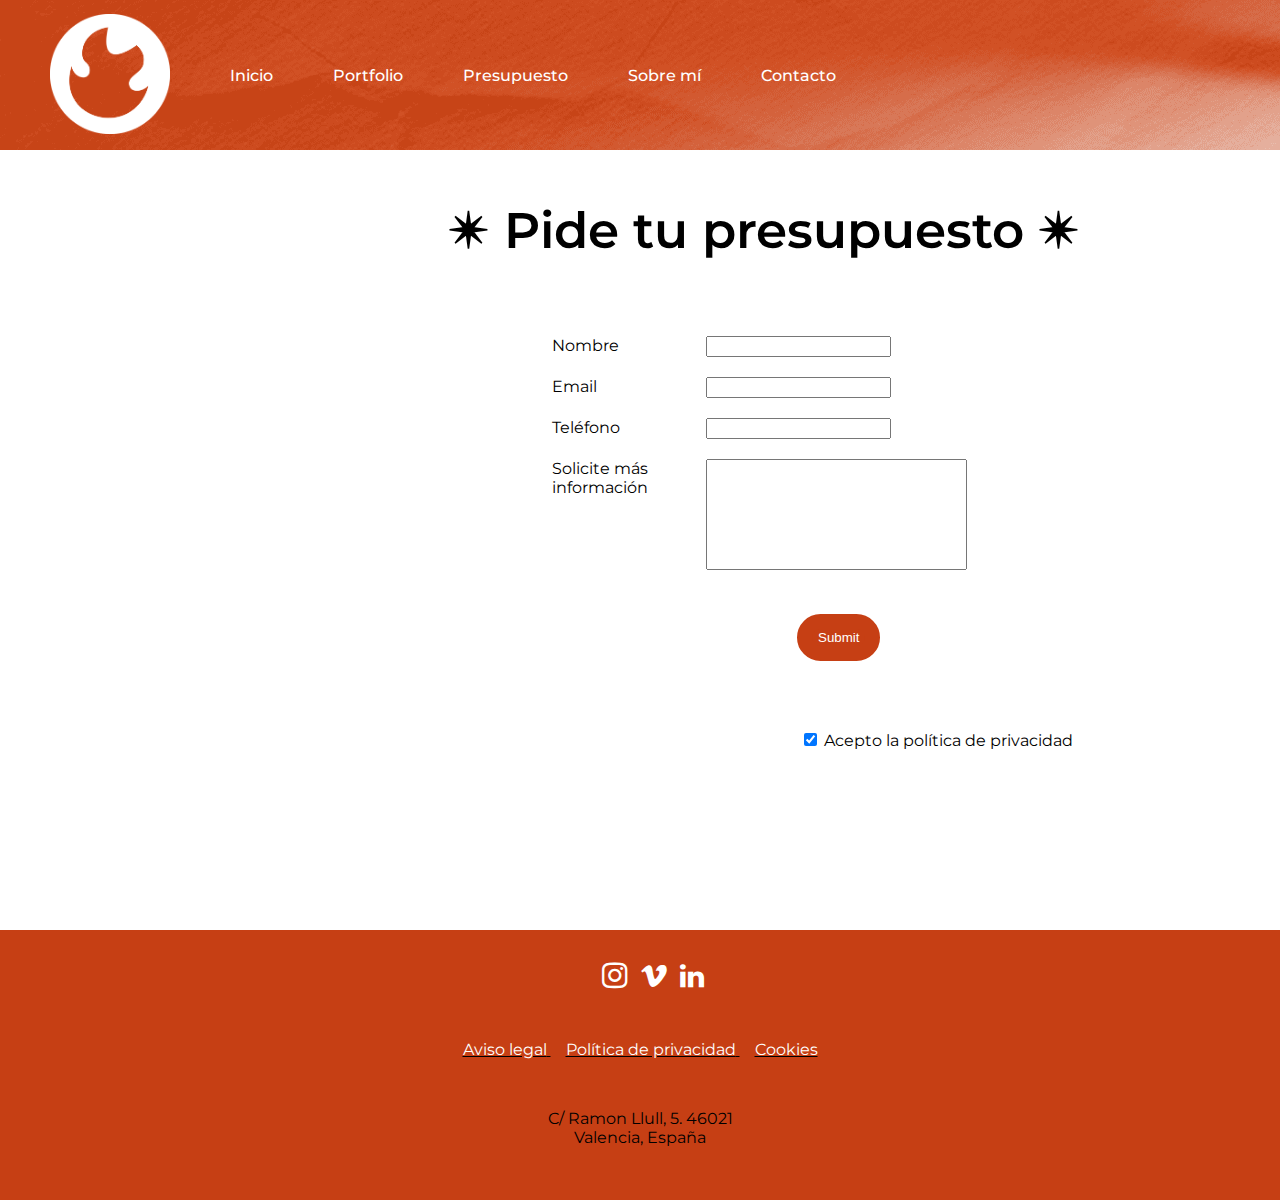
==== views/presupuesto.html @ 7780a289 "Portfolio Allumette (demo)" ====
<!DOCTYPE html>
<html lang="es">
<head>
    <meta charset="UTF-8">
    <title>Lorena Allumette</title>

    <!-- Icono en pestaña abierta-->
    <link rel="icon" href="./../assets/fire-icon-noname.png">

    <!--Fonts-->
    <link rel="preconnect" href="https://fonts.googleapis.com">
    <link rel="preconnect" href="https://fonts.gstatic.com" crossorigin>
    <link href="https://fonts.googleapis.com/css2?family=Montserrat:ital,wght@0,100..900;1,100..900&display=swap" rel="stylesheet">

    <!--icons rrss-->
    <link rel="stylesheet" href="https://cdnjs.cloudflare.com/ajax/libs/font-awesome/4.7.0/css/font-awesome.css">
    <link rel="stylesheet" type="text/css" href="./../css/estilos.css">
</head>

<body>
    <!--Encabezado-->
    <header>
        <div id="banner"></div>
        <div id="logo"></div>

        <!--Barra de navegación-->
        <div id="navbar">
            <div class="navbar-buttons"><a href="./../index.html">Inicio</a></div>
            <div class="navbar-buttons"><a href="./../views/portfolio.html">Portfolio</a></div>
            <div class="navbar-buttons"><a href="./../views/presupuesto.html">Presupuesto</a></div>
            <div class="navbar-buttons"><a href="./../views/about.html">Sobre mí</a></div>
            <div class="navbar-buttons"><a href="./../views/contacto.html">Contacto</a></div> 
        </div>
    </header>

    <!--Cuerpo de la página "Presupuesto"-->
    <main>

        <div class="titulo-presupuesto">✴︎ Pide tu presupuesto ✴︎</div>
        
        <!--Formulario de presupuesto-->
        <form method="POST" enctype="multipart/form-data">
            <ul>
                <li>
                    <label for="name">Nombre</label>
                        <input type="text" name="user_name" id="name" required>
                    
                </li>

                <li>
                    <label for="email">Email</label>
                        <input type="email" name="user_email" id="email" required>
                </li>

                <li>
                    <label for="tel">Teléfono</label>
                        <input type="tel" name="user_telefono" id="tel">
                </li>

                <li>
                    <label for="msg">Solicite más información</label>
                    <textarea id="msg" name="user_text" rows="7" cols="30" maxlength="500"></textarea>
                </li>

                <li> 
                    <input id="enviar" type="submit">
                </li>

            </ul>

            <label id="cbox-label">
                <input type="checkbox" id="cbox-privacy" value="cbox_privacy" checked required> Acepto la política de privacidad
            </label>
        </form>

    </main>

    <!--Pie de página-->
    <footer class="fin-presupuesto">

        <div id="social-media">
            <a href="https://instagram.com/lorenallumette" target="_blank">
                <i class="fa fa-instagram"></i>
            </a>
            <a href="https://vimeo.com/user208402128" target="_blank">
                <i class="fa fa-vimeo"></i>
            </a>
            <a href="https://linkedin.com/in/lorenallumette" target="_blank">
                <i class="fa fa-linkedin"></i>
            </a>
        </div>
        
        <!--Avisos legales y datos de la "empresa"-->
        <div id="aviso-legal">
            <a class="aviso" href="">Aviso legal</a>
            <a class="politica-privacidad" href="">Política de privacidad</a>
            <a class="cookies" href="">Cookies</a>
        </div>

        <div id="direccion">C/ Ramon Llull, 5. 46021 <br> Valencia, España
        </div>
       
    </footer>

</body>
</html>
---- css/estilos.css ----
body {
    margin: 0px;
    font-family: "Montserrat", sans-serif;
}

a {
    text-decoration: none;
    color: white;
    font-family: "Montserrat", sans-serif;
}

#banner{
    width: 100%;
    height: 150px;
    background-image: url(./../assets/banner.png);
    position: absolute;
    z-index: -1;
}

#logo{
    margin-top: 14px;
    width: 120px;
    height: 120px;
    background-image: url(./../assets/logo-flame-white.png);
    background-size: cover;
    position: absolute;
    z-index: 0;
    left: 50px;
}

#navbar{
    display:grid;
    grid-template-columns: repeat(5, auto);
    position: absolute;
    z-index: 0;
    top: 66px;
    left: 230px;
}

.navbar-buttons a{
  font-weight: 500;
  margin-right: 60px;
}

.navbar-buttons:hover{
    color: black;
    transition-duration: 0.5s;
}

a:hover{
    color: black;
    transition-duration: 0.5s;}

#cuerpo{
    width: 100%;
    height: 950px;
}

#icono-home{
    height: 690px;
    margin-top: 218px;
    margin-left: 1270px;
}

#imagotipo{
    width: 750px;
    position: absolute;
    z-index: 0;
    top: 300px;
    left: 250px;
    background-size: cover;
}

.fin-inicio{
    position: absolute;
    z-index: 0;
    top: 1000px;
    width: 100%;
    height: 270px;
    background-color: #c63f14;
}


#social-media{
    margin-left: 47%;
    margin-top: 30px;
}

.fa-instagram{
    font-size: 30px;
    color: white;
}

.fa-linkedin{
    font-size: 28px;
    color: white;
    margin-left: 8px;
}

.fa-vimeo{
    font-size: 28px;
    color: white;
    margin-left: 8px;

}

#aviso-legal{
    text-align: center;
    margin-top: 50px;
    text-decoration: underline;
}

.politica-privacidad{margin-left: 15px;}
.cookies{margin-left: 15px;}

#direccion{
    margin-top: 50px;
    text-align: center;
}


.titulo-galeria{
    position: absolute;
    top: 165px;
    left: 42%;
    font-weight: 600;
    font-size: 50px;
}

#galeria{
    position: absolute;
    margin-top: 250px;
    display: grid;
    grid-template-columns: 1fr 1fr 1fr;
    gap: 6px;
}

.gallery{
    width: 100%;
    height: 100%;
    object-fit: cover;
}

#video{
    position: absolute;
    z-index: 0;
    top: 2840px;
    left: 440px;
}


.fin-galeria{
    position: absolute;
    z-index: 0;
    top: 3680px;
    width: 100%;
    height: 270px;
    background-color: #c63f14;
}

.titulo-presupuesto{
    position: absolute;
    z-index: 0;
    top: 200px;
    left: 35%;
    font-weight: 600;
    font-size: 50px;
}   

ul{
    position: absolute;
    top: 320px;
    left: 40%;
    list-style: none;
}

li{ 
    padding-bottom: 20px;
}

label{ 
    display: inline-block;
    width: 150px;
    vertical-align: top;
}

#msg{
    resize: none;
}


#enviar{
    color: white;
    background-color: #c63f14;
    border: 15px solid #c63f14;
    border-radius: 30px;
    margin-left: 245px;
    margin-top: 20px;
}

.fin-presupuesto{
    margin-top: 800px;
    position: absolute;
    z-index: 0;
    top: 130px;
    width: 100%;
    height: 270px;
    background-color: #c63f14;
}

.titulo-contacto{
    position: absolute;
    z-index: 0;
    top: 195px;
    left: 38%;
    font-weight: 600;
    font-size: 50px;
}

#cbox-label{
   position: absolute;
   width: auto;
   top: 730px;
   left: 800px;
}


#mapa{
    margin-top: 350px;
    margin-left: 1050px;
}

#contact-icons{
    width: 300px;
    position: absolute;
    top: 430px;
    left: 550px;
    border: 30px solid #c63f14;
    border-radius: 100px;
    background-color: #c63f14;
    color: white;
    padding-inline: 20px;
}

.contact-name{
    font-weight: 700;
}
.contact-name.hover{
    color: white;
}


.fin-contacto{
    margin-top: 146px;
    position: absolute;
    z-index: 0;
    top: 785px;
    width: 100%;
    height: 270px;
    background-color: #c63f14;
}

#portrait{
    position: absolute;
    top: 150px;
    width: 800px;
    height: 800px;
}

.titulo-about{
    position: absolute;
    z-index: 0;
    top: 195px;
    left: 900px;
    font-weight: 600;
    font-size: 50px;
}
.text-about{
    width: 800px;
    height: auto;
    position: absolute;
    z-index: 0;
    top: 300px;
    left: 950px;
}

.fin-about{
    position: absolute;
    z-index: 0;
    top: 15px;
    width: 100%;
    height: 270px; 
    background-color: #c63f14;
    margin-top: 915px;
}

.destacar1{
    font-weight: 600;
    color: #c63f14;
}

.destacar2{
    font-weight: 500;
}

#demoreel{
    position: absolute;
    z-index: 0;
    top: 240px;
    left: 70px;

}
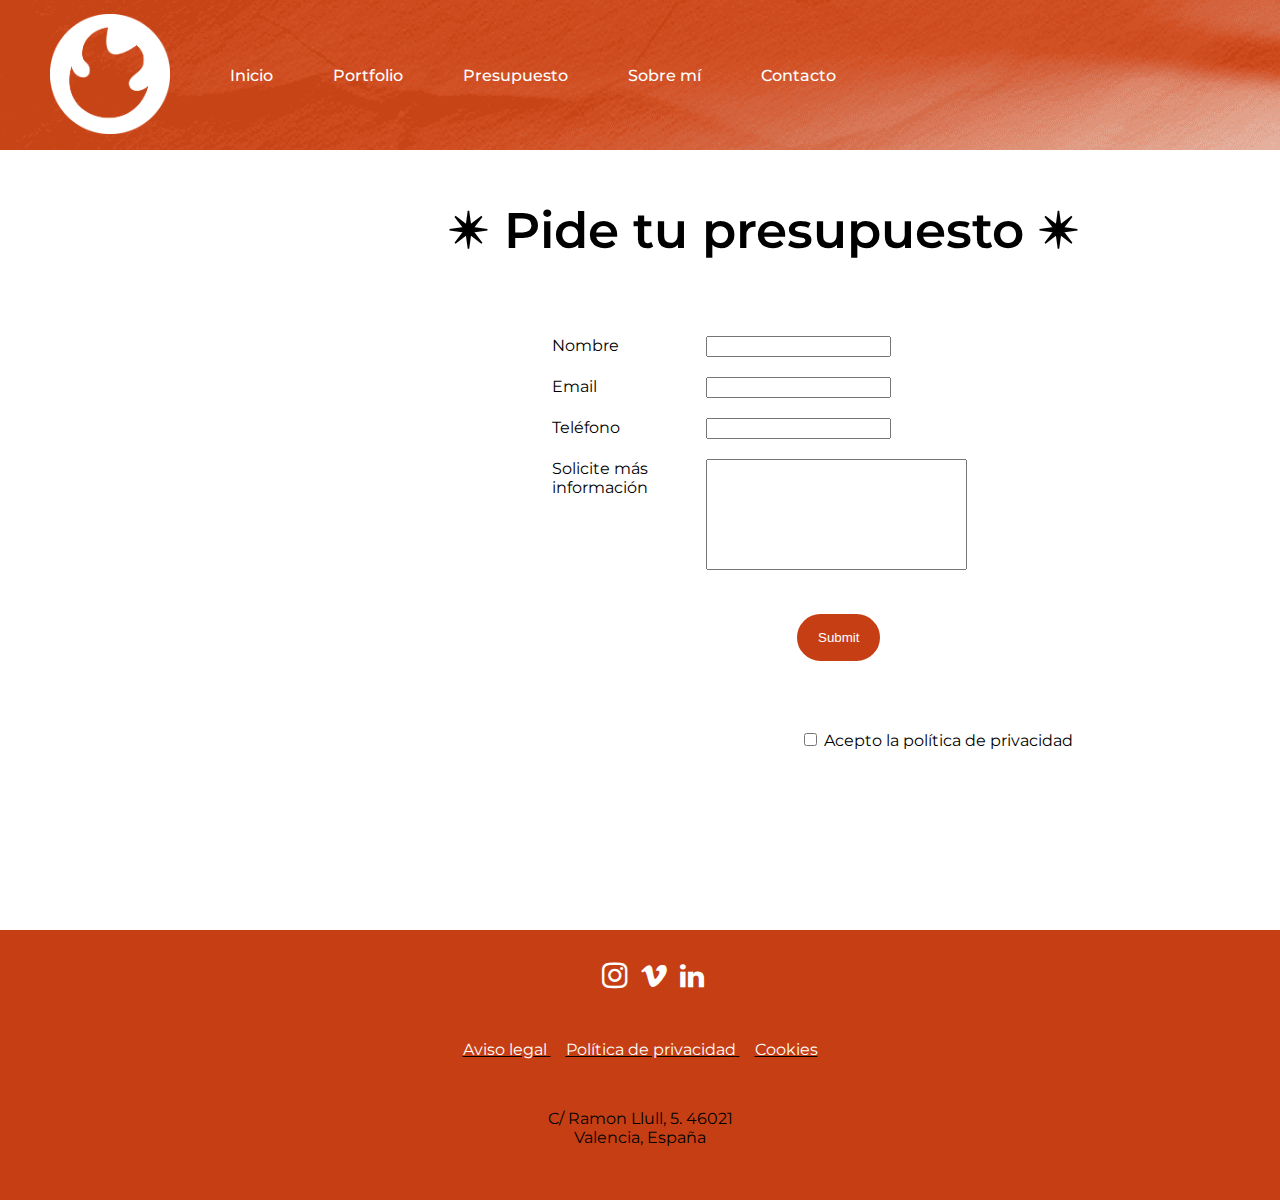
==== commit 7b103425: "Update presupuesto.html" ====
--- a/views/presupuesto.html
+++ b/views/presupuesto.html
@@ -69,7 +69,7 @@
             </ul>
 
             <label id="cbox-label">
-                <input type="checkbox" id="cbox-privacy" value="cbox_privacy" checked required> Acepto la política de privacidad
+                <input type="checkbox" id="cbox-privacy" value="cbox_privacy" required> Acepto la política de privacidad
             </label>
         </form>
 
@@ -103,4 +103,4 @@
     </footer>
 
 </body>
-</html>+</html>
